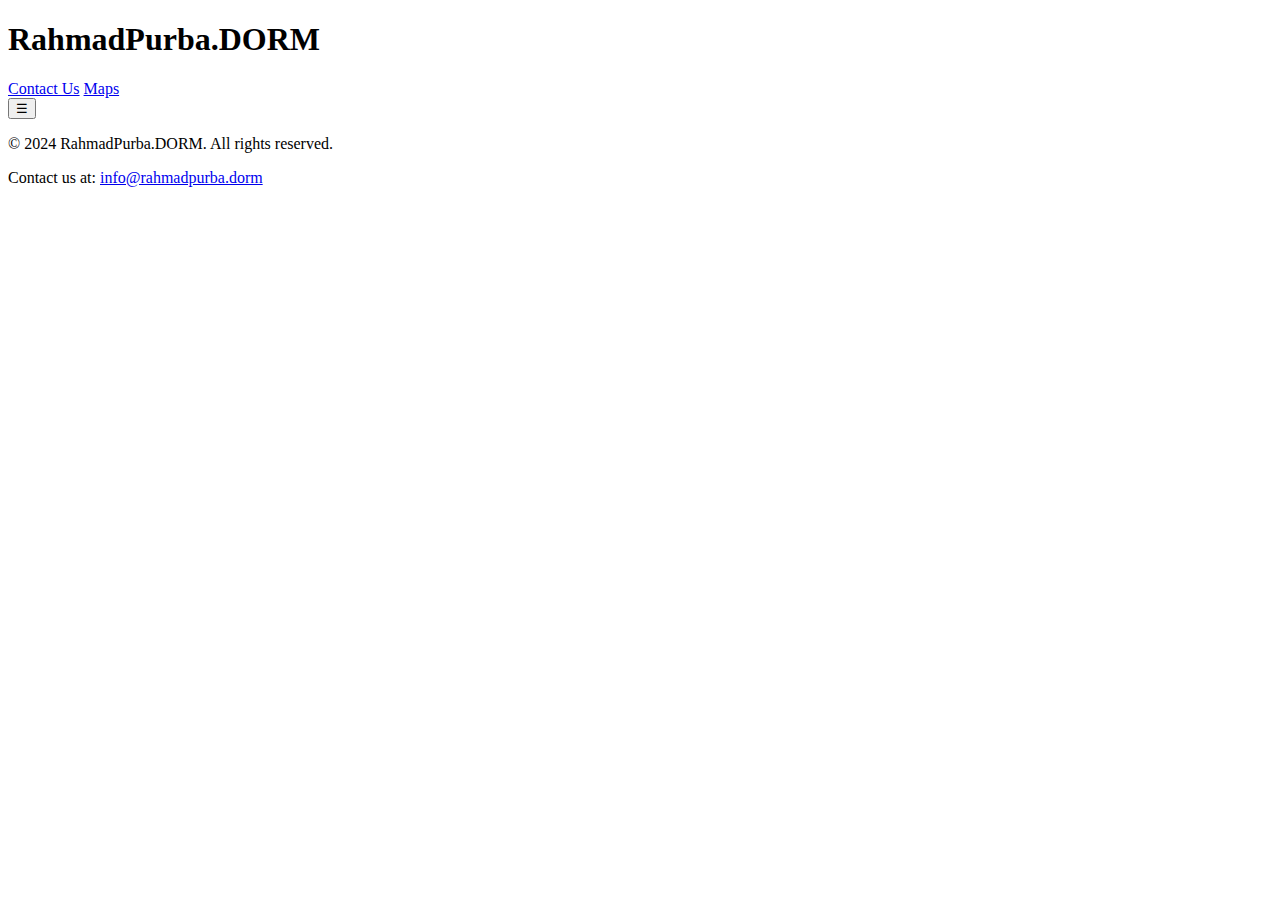
==== index.html @ 4224aac0 "footer" ====
<!DOCTYPE html>
<html lang="en">
<head>
    <meta charset="UTF-8">
    <meta name="viewport" content="width=device-width, initial-scale=1.0">
    <title>RahmadPurba.DORM</title>
    <link rel="stylesheet" href="style.css">
</head>
<body>   
    <header>
        <nav class="navbar">
            <h1>RahmadPurba.DORM</h1>
            <div class="navbar-links">
                <a href="https://wa.me/+6282167621663" class="login-btn">Contact Us</a>
                <a href="https://maps.app.goo.gl/WeaKBJQKnY1mv98q6?g_st=iw" class="cta-btn">Maps</a>
            </div>
            <button class="menu-toggle" aria-label="Toggle navigation">&#9776;</button>
        </nav>
    </header>
    <footer>
        <p>&copy; 2024 RahmadPurba.DORM. All rights reserved.</p>
        <p>Contact us at: <a href="mailto:info@rahmadpurba.dorm">info@rahmadpurba.dorm</a></p>
    </footer>
</body>
</html>
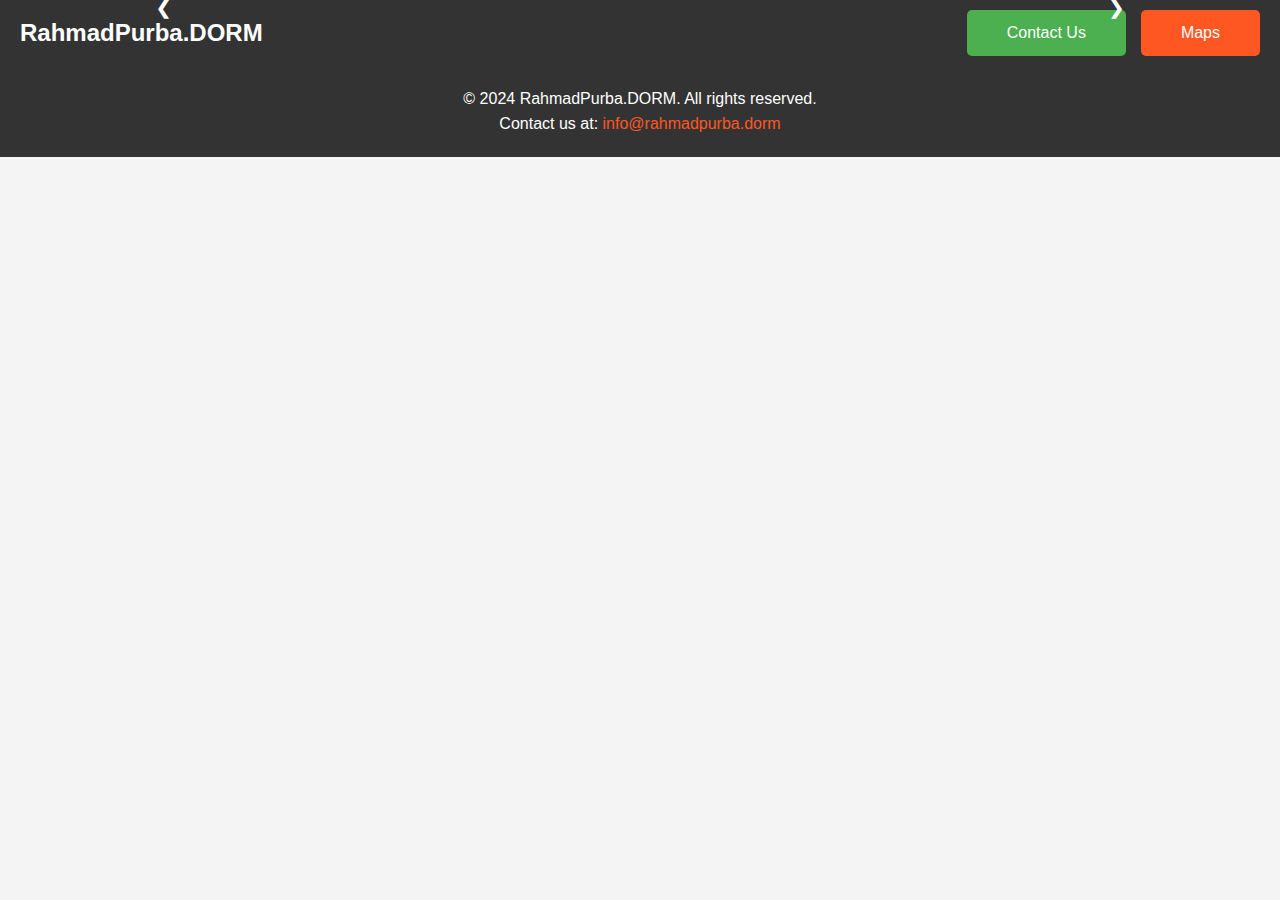
==== commit 83fe0b1e: "try" ====
--- a/index.html
+++ b/index.html
@@ -7,6 +7,74 @@
     <link rel="stylesheet" href="style.css">
 </head>
 <body>   
+
+    <div class="slideshow-container">
+
+        <div class="mySlides fade">
+          <div class="numbertext">1 / 3</div>
+          <img src="image1.jpg" style="width:100%">
+          <div class="text">Caption Text</div>
+        </div>
+        
+        <div class="mySlides fade">
+          <div class="numbertext">2 / 3</div>
+          <img src="image 2.jpg" style="width:100%">
+          <div class="text">Caption Two</div>
+        </div>
+        
+        <div class="mySlides fade">
+            <div class="numbertext">3 / 3</div>
+            <img src="image3.jpg" style="width:100%">
+            <div class="text">Caption Three</div>
+          </div>
+
+          <div class="mySlides fade">
+            <div class="numbertext">3 / 3</div>
+            <img src="image4.jpg" style="width:100%">
+            <div class="text">Caption Three</div>
+          </div>
+
+          <div class="mySlides fade">
+            <div class="numbertext">3 / 3</div>
+            <img src="image5.jpg" style="width:100%">
+            <div class="text">Caption Three</div>
+          </div>
+        
+          <div class="mySlides fade">
+            <div class="numbertext">3 / 3</div>
+            <img src="image6.jpg" style="width:100%">
+            <div class="text">Caption Three</div>
+          </div>
+
+          <div class="mySlides fade">
+            <div class="numbertext">3 / 3</div>
+            <img src="image7.jpg" style="width:100%">
+            <div class="text">Caption Three</div>
+          </div>
+
+          <div class="mySlides fade">
+            <div class="numbertext">3 / 3</div>
+            <img src="image8.jpg" style="width:100%">
+            <div class="text">Caption Three</div>
+          </div>
+
+          <div class="mySlides fade">
+            <div class="numbertext">3 / 3</div>
+            <img src="image9.jpg" style="width:100%">
+            <div class="text">Caption Three</div>
+          </div>
+
+          <div class="mySlides fade">
+            <div class="numbertext">3 / 3</div>
+            <img src="image10.jpg" style="width:100%">
+            <div class="text">Caption Three</div>
+          </div>
+
+        <a class="prev" onclick="plusSlides(-1)">❮</a>
+        <a class="next" onclick="plusSlides(1)">❯</a>
+        
+        </div>
+
     <header>
         <nav class="navbar">
             <h1>RahmadPurba.DORM</h1>
--- a/style.css
+++ b/style.css
@@ -0,0 +1,233 @@
+/* Reset CSS */
+* {
+    margin: 0;
+    padding: 0;
+    box-sizing: border-box;
+}
+
+body {
+    font-family: Arial, sans-serif;
+    line-height: 1.6;
+    background-color: #f4f4f4;
+    color: #333;
+}
+
+.navbar {
+    display: flex;
+    justify-content: space-between;
+    align-items: center;
+    padding: 10px 20px;
+    background-color: #333;
+    color: #fff;
+}
+
+.navbar h1 {
+    font-size: 1.5rem;
+}
+
+.navbar-links {
+    display: flex;
+    gap: 15px;
+}
+
+.navbar-links a {
+    text-decoration: none;
+    color: #fff;
+    padding: 10px 40px;
+    border-radius: 5px;
+}
+
+.login-btn {
+    background-color: #4caf50;
+}
+
+.cta-btn {
+    background-color: #ff5722;
+}
+
+.login-btn, .cta-btn {
+    color: #fff;
+    border: none;
+    cursor: pointer;
+    transition: background 0.3s;
+}
+
+.login-btn:hover {
+    background-color: #45a049;
+}
+
+.cta-btn:hover {
+    background-color: #e64a19;
+}
+
+.menu-toggle {
+    display: none;
+    font-size: 1.5rem;
+    background: none;
+    border: none;
+    color: #fff;
+}
+
+.container {
+  display: flex;
+  gap: 20px;
+  flex-wrap: wrap;
+  justify-content: center;
+}
+
+.price-box {
+  background-color: #fff;
+  border: 1px solid #ddd;
+  border-radius: 8px;
+  padding: 20px;
+  width: 250px;
+  text-align: center;
+  box-shadow: 0 4px 8px rgba(0, 0, 0, 0.1);
+}
+
+.price-box h2 {
+  font-size: 24px;
+  color: #333;
+  margin-bottom: 10px;
+}
+
+.price {
+  font-size: 28px;
+  color: #27ae60;
+  margin-bottom: 10px;
+  font-weight: bold;
+}
+
+.description {
+  font-size: 16px;
+  color: #666;
+  margin-bottom: 20px;
+}
+
+.order-button {
+  background-color: #27ae60;
+  color: white;
+  padding: 10px 20px;
+  border: none;
+  border-radius: 4px;
+  font-size: 16px;
+  cursor: pointer;
+  transition: background-color 0.3s;
+}
+
+.order-button:hover {
+  background-color: #1e8449;
+}
+
+/* Responsive styles */
+@media (max-width: 768px) {
+  .container {
+      flex-direction: column;
+      align-items: center;
+  }
+
+  .price-box {
+      width: 80%; /* Atur lebar menjadi 80% layar pada perangkat yang lebih kecil */
+      margin-bottom: 20px;
+  }
+}
+  
+footer {
+    text-align: center;
+    padding: 20px;
+    background: #333;
+    color: #fff;
+}
+
+footer a {
+    color: #ff5722;
+    text-decoration: none;
+}
+
+* {box-sizing:border-box}
+
+/* Slideshow container */
+.slideshow-container {
+  max-width: 1000px;
+  position: relative;
+  margin: auto;
+}
+
+/* Hide the images by default */
+.mySlides {
+  display: none;
+}
+
+/* Next & previous buttons */
+.prev, .next {
+  cursor: pointer;
+  position: absolute;
+  top: 50%;
+  width: auto;
+  margin-top: -22px;
+  padding: 16px;
+  color: white;
+  font-weight: bold;
+  font-size: 18px;
+  transition: 0.6s ease;
+  border-radius: 0 3px 3px 0;
+  user-select: none;
+}
+
+/* Position the "next button" to the right */
+.next {
+  right: 0;
+  border-radius: 3px 0 0 3px;
+}
+
+/* On hover, add a black background color with a little bit see-through */
+.prev:hover, .next:hover {
+  background-color: rgba(0,0,0,0.8);
+}
+
+/* Caption text */
+.text {
+  color: #f2f2f2;
+  font-size: 15px;
+  padding: 8px 12px;
+  position: absolute;
+  bottom: 8px;
+  width: 100%;
+  text-align: center;
+}
+
+/* Number text (1/3 etc) */
+.numbertext {
+  color: #f2f2f2;
+  font-size: 12px;
+  padding: 8px 12px;
+  position: absolute;
+  top: 0;
+}
+
+/* The dots/bullets/indicators */
+.dot {
+  cursor: pointer;
+  height: 15px;
+  width: 15px;
+  margin: 0 2px;
+  background-color: #bbb;
+  border-radius: 50%;
+  display: inline-block;
+  transition: background-color 0.6s ease;
+}
+
+.active, .dot:hover {
+  background-color: #717171;
+}
+
+/* Fading animation */
+.fade {
+  animation-name: fade;
+  animation-duration: 1.5s;
+}
+
+@keyframes fade {
+  from {opacity: .4}
+  to {opacity: 1}
+}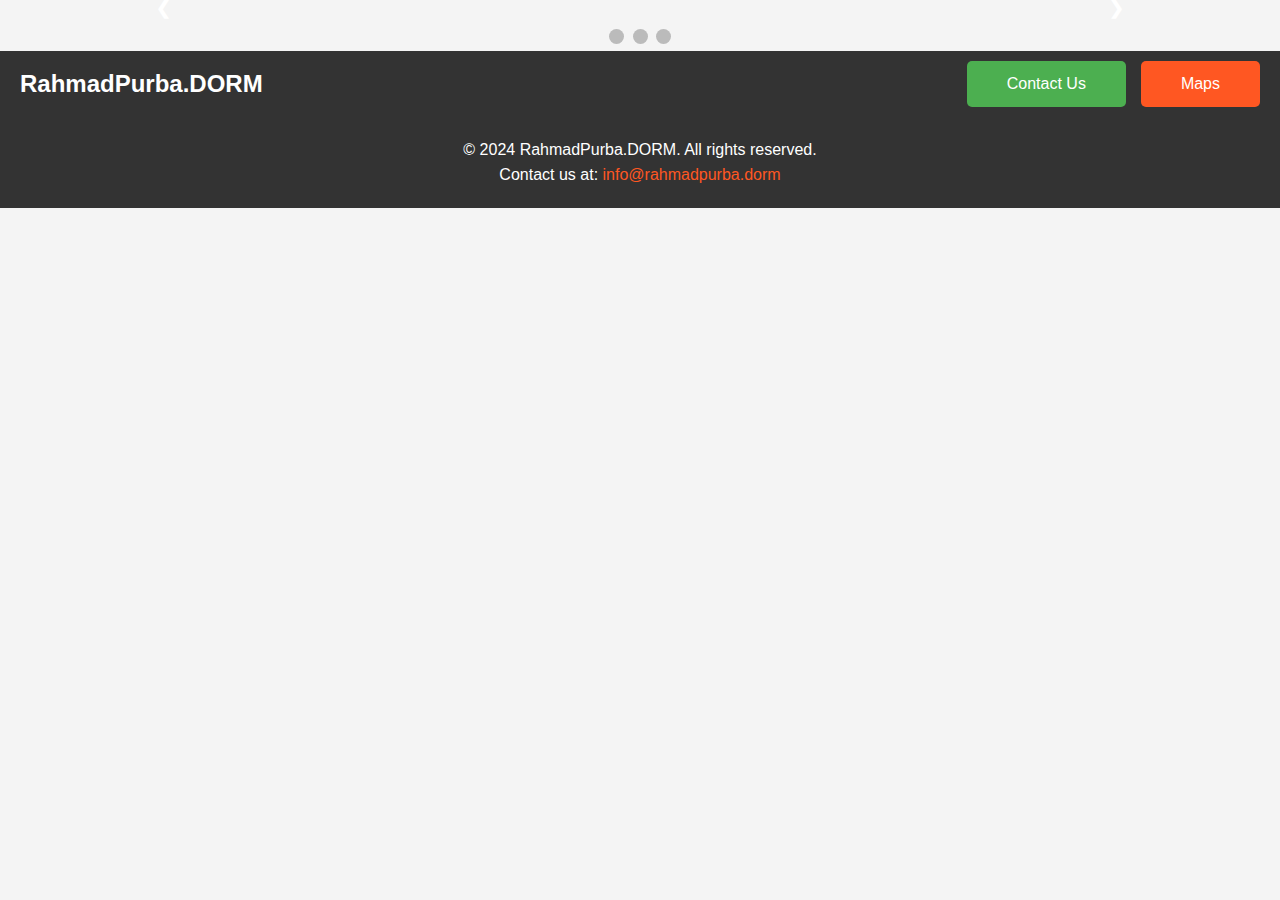
==== commit 7eefca90: "try" ====
--- a/index.html
+++ b/index.html
@@ -70,10 +70,17 @@
             <div class="text">Caption Three</div>
           </div>
 
-        <a class="prev" onclick="plusSlides(-1)">❮</a>
-        <a class="next" onclick="plusSlides(1)">❯</a>
+        <a class="prev" onclick="plusSlides(-1)">&#10094;</a>
+        <a class="next" onclick="plusSlides(1)">&#10095;</a>
         
         </div>
+        <br>
+
+        <div style="text-align:center">
+            <span class="dot" onclick="currentSlide(1)"></span>
+            <span class="dot" onclick="currentSlide(2)"></span>
+            <span class="dot" onclick="currentSlide(3)"></span>
+          </div>
 
     <header>
         <nav class="navbar">
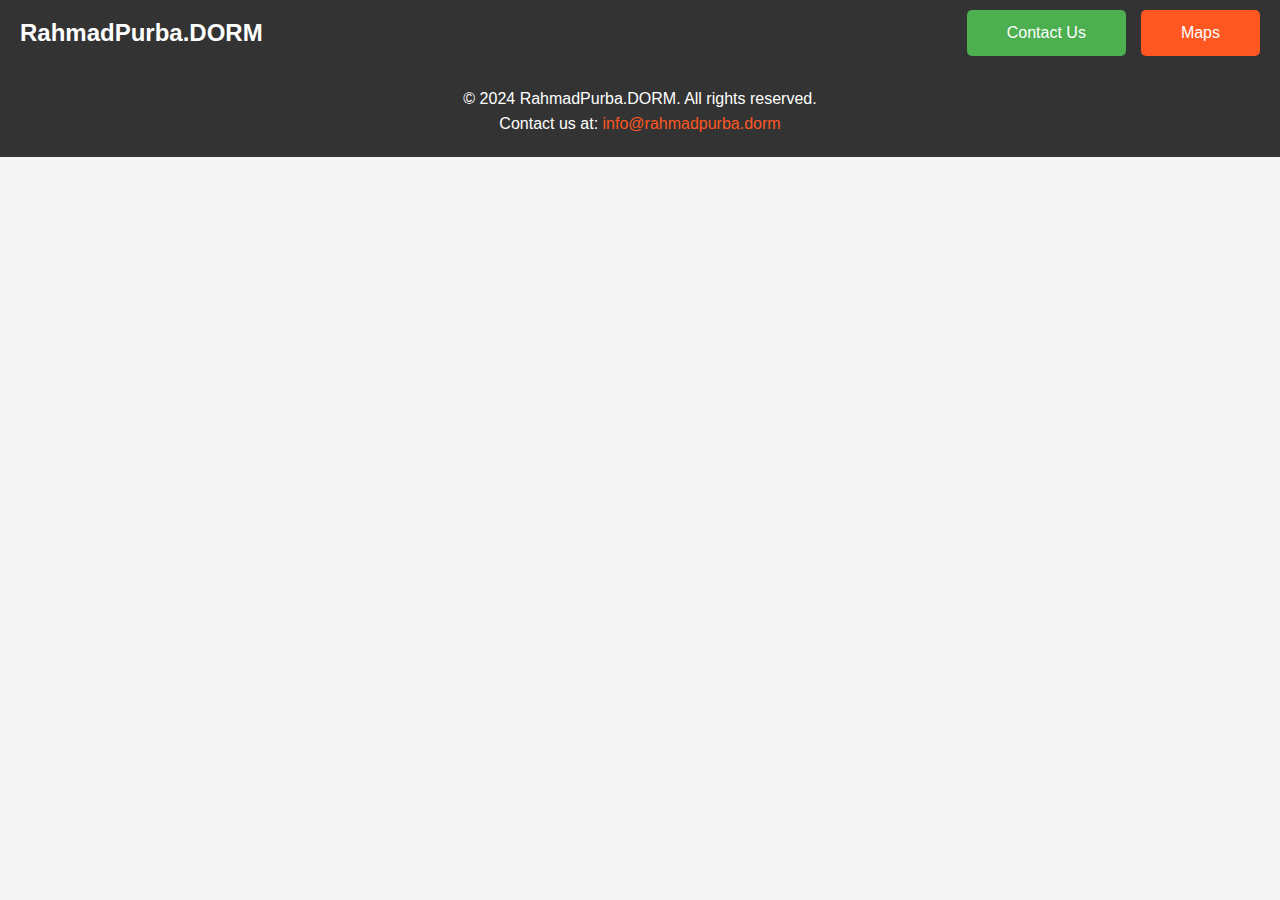
==== commit 557d37cc: "wrong" ====
--- a/index.html
+++ b/index.html
@@ -7,81 +7,6 @@
     <link rel="stylesheet" href="style.css">
 </head>
 <body>   
-
-    <div class="slideshow-container">
-
-        <div class="mySlides fade">
-          <div class="numbertext">1 / 3</div>
-          <img src="image1.jpg" style="width:100%">
-          <div class="text">Caption Text</div>
-        </div>
-        
-        <div class="mySlides fade">
-          <div class="numbertext">2 / 3</div>
-          <img src="image 2.jpg" style="width:100%">
-          <div class="text">Caption Two</div>
-        </div>
-        
-        <div class="mySlides fade">
-            <div class="numbertext">3 / 3</div>
-            <img src="image3.jpg" style="width:100%">
-            <div class="text">Caption Three</div>
-          </div>
-
-          <div class="mySlides fade">
-            <div class="numbertext">3 / 3</div>
-            <img src="image4.jpg" style="width:100%">
-            <div class="text">Caption Three</div>
-          </div>
-
-          <div class="mySlides fade">
-            <div class="numbertext">3 / 3</div>
-            <img src="image5.jpg" style="width:100%">
-            <div class="text">Caption Three</div>
-          </div>
-        
-          <div class="mySlides fade">
-            <div class="numbertext">3 / 3</div>
-            <img src="image6.jpg" style="width:100%">
-            <div class="text">Caption Three</div>
-          </div>
-
-          <div class="mySlides fade">
-            <div class="numbertext">3 / 3</div>
-            <img src="image7.jpg" style="width:100%">
-            <div class="text">Caption Three</div>
-          </div>
-
-          <div class="mySlides fade">
-            <div class="numbertext">3 / 3</div>
-            <img src="image8.jpg" style="width:100%">
-            <div class="text">Caption Three</div>
-          </div>
-
-          <div class="mySlides fade">
-            <div class="numbertext">3 / 3</div>
-            <img src="image9.jpg" style="width:100%">
-            <div class="text">Caption Three</div>
-          </div>
-
-          <div class="mySlides fade">
-            <div class="numbertext">3 / 3</div>
-            <img src="image10.jpg" style="width:100%">
-            <div class="text">Caption Three</div>
-          </div>
-
-        <a class="prev" onclick="plusSlides(-1)">&#10094;</a>
-        <a class="next" onclick="plusSlides(1)">&#10095;</a>
-        
-        </div>
-        <br>
-
-        <div style="text-align:center">
-            <span class="dot" onclick="currentSlide(1)"></span>
-            <span class="dot" onclick="currentSlide(2)"></span>
-            <span class="dot" onclick="currentSlide(3)"></span>
-          </div>
-
     <header>
         <nav class="navbar">
             <h1>RahmadPurba.DORM</h1>
--- a/style.css
+++ b/style.css
@@ -143,91 +143,3 @@
     color: #ff5722;
     text-decoration: none;
 }
-
-* {box-sizing:border-box}
-
-/* Slideshow container */
-.slideshow-container {
-  max-width: 1000px;
-  position: relative;
-  margin: auto;
-}
-
-/* Hide the images by default */
-.mySlides {
-  display: none;
-}
-
-/* Next & previous buttons */
-.prev, .next {
-  cursor: pointer;
-  position: absolute;
-  top: 50%;
-  width: auto;
-  margin-top: -22px;
-  padding: 16px;
-  color: white;
-  font-weight: bold;
-  font-size: 18px;
-  transition: 0.6s ease;
-  border-radius: 0 3px 3px 0;
-  user-select: none;
-}
-
-/* Position the "next button" to the right */
-.next {
-  right: 0;
-  border-radius: 3px 0 0 3px;
-}
-
-/* On hover, add a black background color with a little bit see-through */
-.prev:hover, .next:hover {
-  background-color: rgba(0,0,0,0.8);
-}
-
-/* Caption text */
-.text {
-  color: #f2f2f2;
-  font-size: 15px;
-  padding: 8px 12px;
-  position: absolute;
-  bottom: 8px;
-  width: 100%;
-  text-align: center;
-}
-
-/* Number text (1/3 etc) */
-.numbertext {
-  color: #f2f2f2;
-  font-size: 12px;
-  padding: 8px 12px;
-  position: absolute;
-  top: 0;
-}
-
-/* The dots/bullets/indicators */
-.dot {
-  cursor: pointer;
-  height: 15px;
-  width: 15px;
-  margin: 0 2px;
-  background-color: #bbb;
-  border-radius: 50%;
-  display: inline-block;
-  transition: background-color 0.6s ease;
-}
-
-.active, .dot:hover {
-  background-color: #717171;
-}
-
-/* Fading animation */
-.fade {
-  animation-name: fade;
-  animation-duration: 1.5s;
-}
-
-@keyframes fade {
-  from {opacity: .4}
-  to {opacity: 1}
-}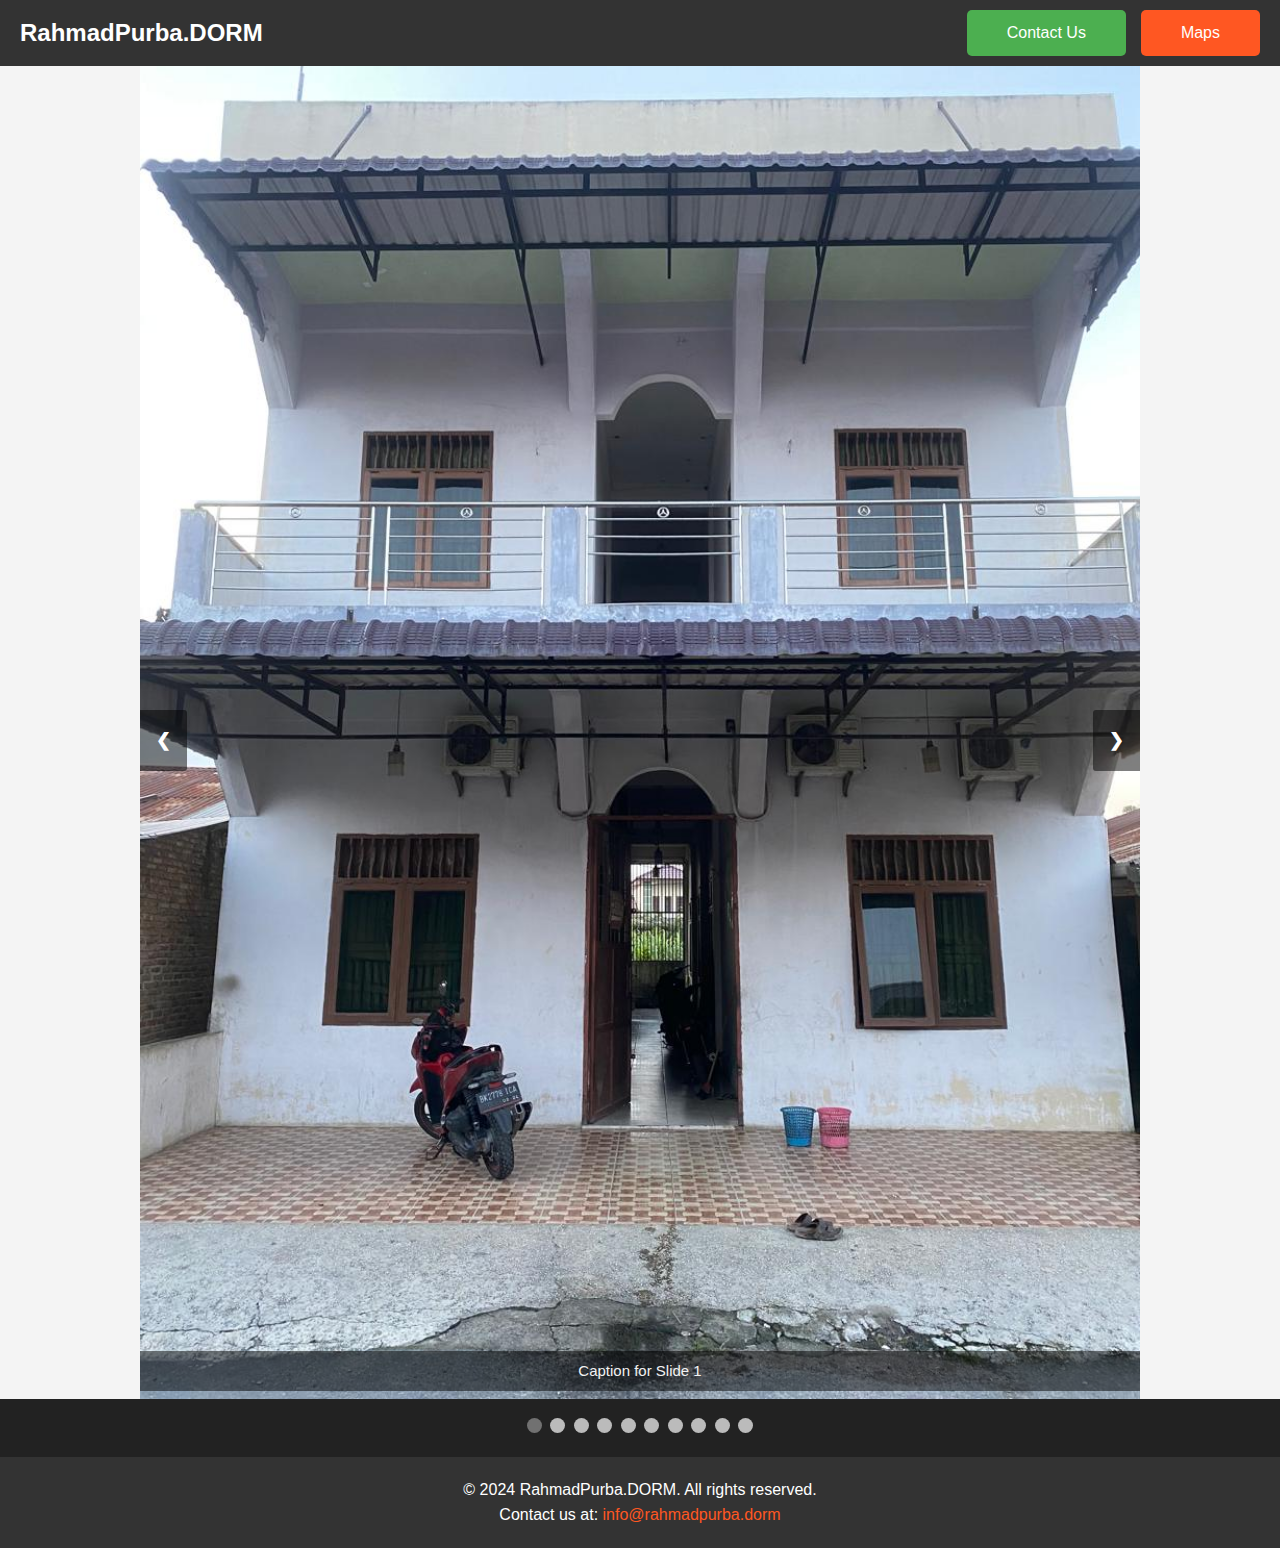
==== commit df4abbfe: "try again" ====
--- a/index.html
+++ b/index.html
@@ -17,6 +17,90 @@
             <button class="menu-toggle" aria-label="Toggle navigation">&#9776;</button>
         </nav>
     </header>
+
+    <div class="slideshow-container">
+        <!-- Slide 1 -->
+        <div class="slides">
+            <img src="image1.jpg" alt="Slide 1">
+            <div class="text">Caption for Slide 1</div>
+        </div>
+    
+        <!-- Slide 2 -->
+        <div class="slides">
+            <img src="image2.jpg" alt="Slide 2">
+            <div class="text">Caption for Slide 2</div>
+        </div>
+    
+        <!-- Slide 3 -->
+        <div class="slides">
+            <img src="image3.jpg" alt="Slide 3">
+            <div class="text">Caption for Slide 3</div>
+        </div>
+    
+        <!-- Slide 4 -->
+        <div class="slides">
+            <img src="image4.jpg" alt="Slide 4">
+            <div class="text">Caption for Slide 4</div>
+        </div>
+    
+        <!-- Slide 5 -->
+        <div class="slides">
+            <img src="image5.jpg" alt="Slide 5">
+            <div class="text">Caption for Slide 5</div>
+        </div>
+    
+        <!-- Slide 6 -->
+        <div class="slides">
+            <img src="image6.jpg" alt="Slide 6">
+            <div class="text">Caption for Slide 6</div>
+        </div>
+    
+        <!-- Slide 7 -->
+        <div class="slides">
+            <img src="image7.jpg" alt="Slide 7">
+            <div class="text">Caption for Slide 7</div>
+        </div>
+    
+        <!-- Slide 8 -->
+        <div class="slides">
+            <img src="image8.jpg" alt="Slide 8">
+            <div class="text">Caption for Slide 8</div>
+        </div>
+    
+        <!-- Slide 9 -->
+        <div class="slides">
+            <img src="image9.jpg" alt="Slide 9">
+            <div class="text">Caption for Slide 9</div>
+        </div>
+    
+        <!-- Slide 10 -->
+        <div class="slides">
+            <img src="image10.jpg" alt="Slide 10">
+            <div class="text">Caption for Slide 10</div>
+        </div>
+    
+        <!-- Navigation buttons -->
+        <a class="prev" onclick="plusSlides(-1)">❮</a>
+        <a class="next" onclick="plusSlides(1)">❯</a>
+    </div>
+    
+    <!-- Dots for navigation -->
+    <div class="dot-container">
+        <span class="dot" onclick="currentSlide(1)"></span> 
+        <span class="dot" onclick="currentSlide(2)"></span> 
+        <span class="dot" onclick="currentSlide(3)"></span> 
+        <span class="dot" onclick="currentSlide(4)"></span> 
+        <span class="dot" onclick="currentSlide(5)"></span> 
+        <span class="dot" onclick="currentSlide(6)"></span> 
+        <span class="dot" onclick="currentSlide(7)"></span> 
+        <span class="dot" onclick="currentSlide(8)"></span> 
+        <span class="dot" onclick="currentSlide(9)"></span> 
+        <span class="dot" onclick="currentSlide(10)"></span> 
+    </div>
+    
+    <script src="script.js"></script>
+    
+
     <footer>
         <p>&copy; 2024 RahmadPurba.DORM. All rights reserved.</p>
         <p>Contact us at: <a href="mailto:info@rahmadpurba.dorm">info@rahmadpurba.dorm</a></p>
--- a/style.css
+++ b/style.css
@@ -143,3 +143,61 @@
     color: #ff5722;
     text-decoration: none;
 }
+
+* { box-sizing: border-box; }
+.slideshow-container {
+    max-width: 1000px;
+    position: relative;
+    margin: auto;
+}
+.slides { display: none; }
+img { vertical-align: middle; width: 100%; }
+
+/* Caption */
+.text {
+    color: #f2f2f2;
+    font-size: 15px;
+    padding: 8px 12px;
+    position: absolute;
+    bottom: 8px;
+    width: 100%;
+    text-align: center;
+    background: rgba(0, 0, 0, 0.5);
+}
+
+/* Previous and next buttons */
+.prev, .next {
+    cursor: pointer;
+    position: absolute;
+    top: 50%;
+    width: auto;
+    padding: 16px;
+    margin-top: -22px;
+    color: white;
+    font-weight: bold;
+    font-size: 18px;
+    transition: 0.6s ease;
+    border-radius: 0 3px 3px 0;
+    user-select: none;
+    background-color: rgba(0, 0, 0, 0.5);
+}
+.next { right: 0; border-radius: 3px 0 0 3px; }
+.prev:hover, .next:hover { background-color: rgba(0, 0, 0, 0.8); }
+
+/* Dots */
+.dot-container {
+    text-align: center;
+    padding: 16px;
+    background: #222;
+}
+.dot {
+    cursor: pointer;
+    height: 15px;
+    width: 15px;
+    margin: 0 2px;
+    background-color: #bbb;
+    border-radius: 50%;
+    display: inline-block;
+    transition: background-color 0.6s ease;
+}
+.active, .dot:hover { background-color: #717171; }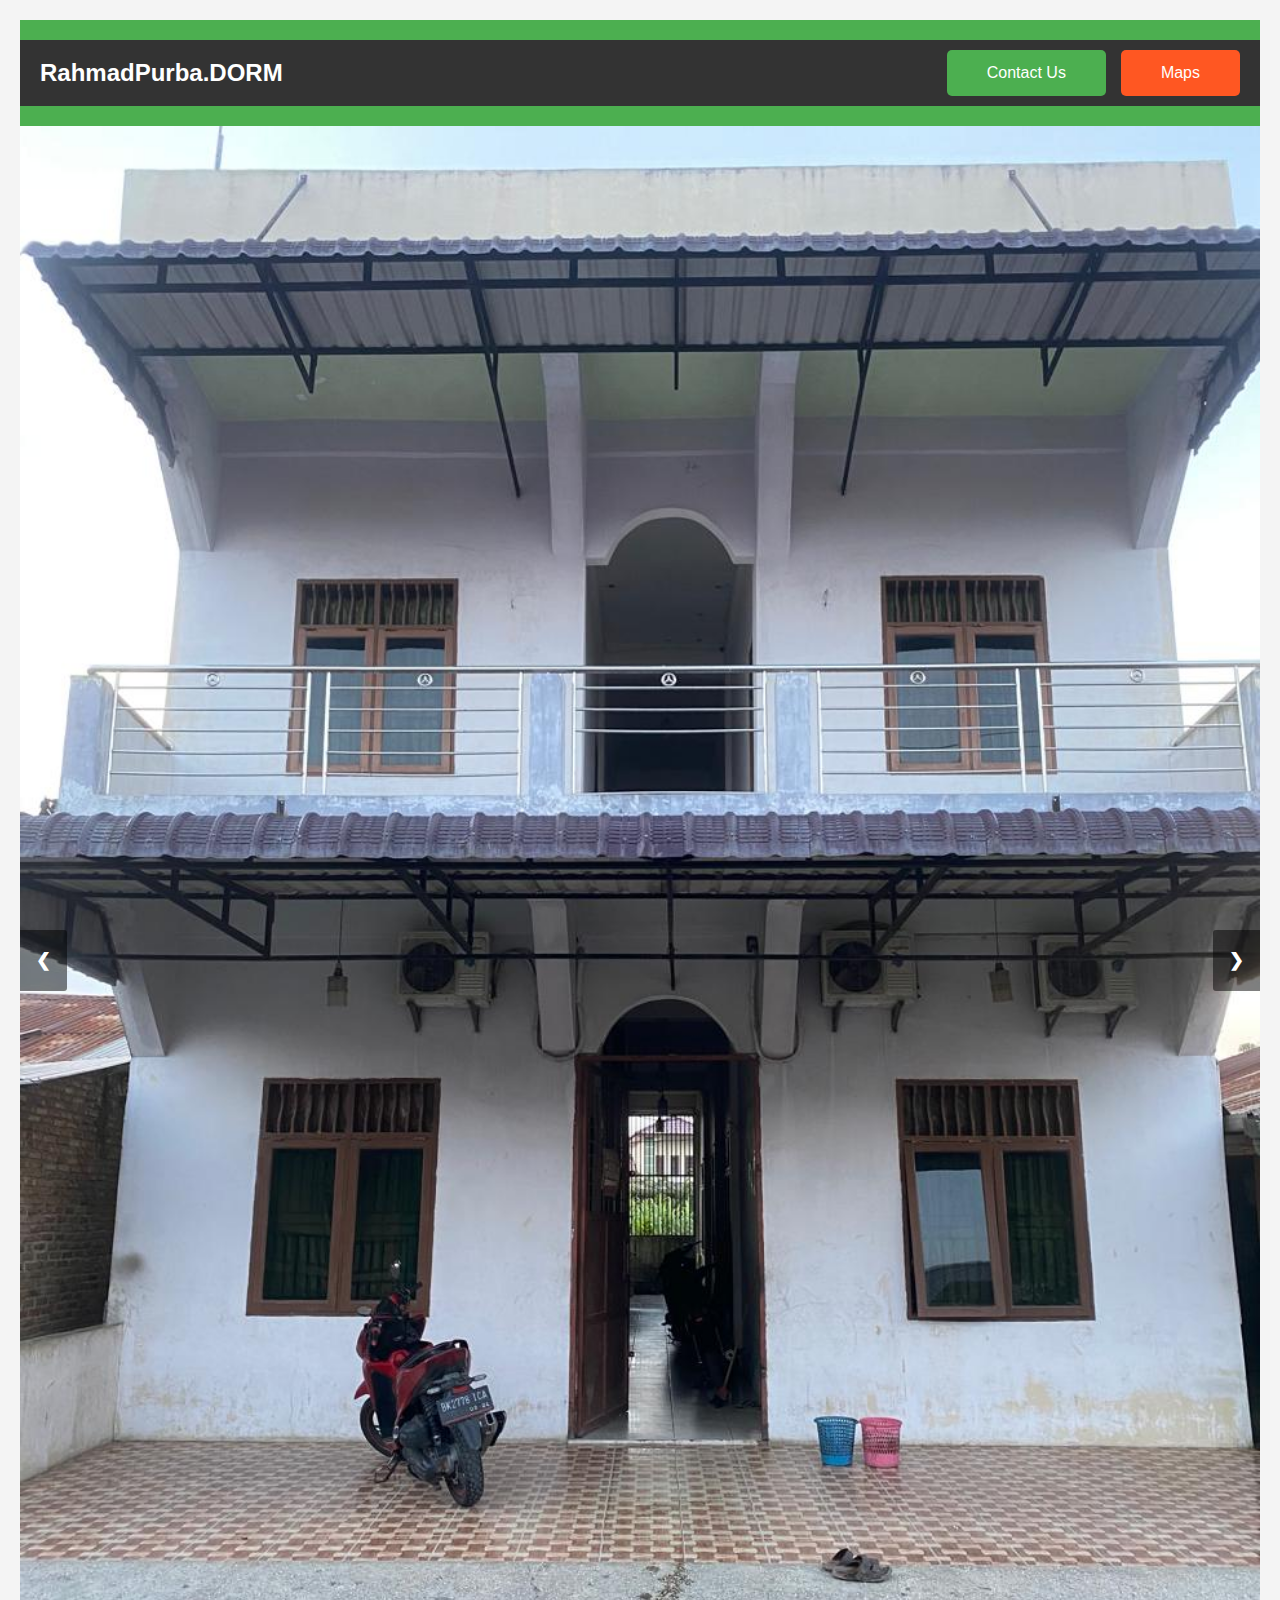
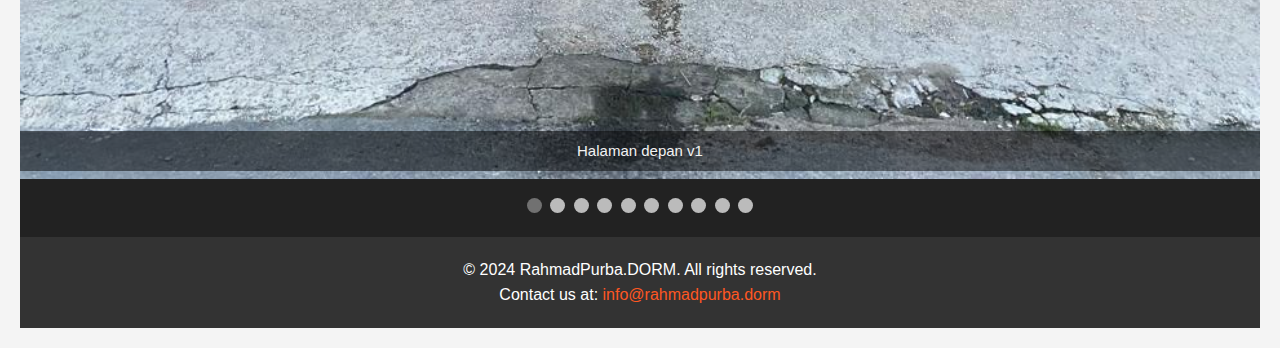
==== commit 2f21cd84: "change slide" ====
--- a/index.html
+++ b/index.html
@@ -22,49 +22,49 @@
         <!-- Slide 1 -->
         <div class="slides">
             <img src="image1.jpg" alt="Slide 1">
-            <div class="text">Caption for Slide 1</div>
+            <div class="text">Halaman depan v1</div>
         </div>
     
         <!-- Slide 2 -->
         <div class="slides">
             <img src="image2.jpg" alt="Slide 2">
-            <div class="text">Caption for Slide 2</div>
+            <div class="text">rooftop v1</div>
         </div>
     
         <!-- Slide 3 -->
         <div class="slides">
             <img src="image3.jpg" alt="Slide 3">
-            <div class="text">Caption for Slide 3</div>
+            <div class="text">rooftop v2</div>
         </div>
     
         <!-- Slide 4 -->
         <div class="slides">
             <img src="image4.jpg" alt="Slide 4">
-            <div class="text">Caption for Slide 4</div>
+            <div class="text">Halaman depan v2</div>
         </div>
     
         <!-- Slide 5 -->
         <div class="slides">
             <img src="image5.jpg" alt="Slide 5">
-            <div class="text">Caption for Slide 5</div>
+            <div class="text">Balkon</div>
         </div>
     
         <!-- Slide 6 -->
         <div class="slides">
             <img src="image6.jpg" alt="Slide 6">
-            <div class="text">Caption for Slide 6</div>
+            <div class="text">Tangga</div>
         </div>
     
         <!-- Slide 7 -->
         <div class="slides">
             <img src="image7.jpg" alt="Slide 7">
-            <div class="text">Caption for Slide 7</div>
+            <div class="text">rooftop v3</div>
         </div>
     
         <!-- Slide 8 -->
         <div class="slides">
             <img src="image8.jpg" alt="Slide 8">
-            <div class="text">Caption for Slide 8</div>
+            <div class="text">lantai 2</div>
         </div>
     
         <!-- Slide 9 -->
--- a/style.css
+++ b/style.css
@@ -200,4 +200,179 @@
     display: inline-block;
     transition: background-color 0.6s ease;
 }
-.active, .dot:hover { background-color: #717171; }+.active, .dot:hover { background-color: #717171; }
+
+* { box-sizing: border-box; }
+body { font-family: Arial, sans-serif; margin: 0; padding: 0; }
+
+/* Slideshow container */
+.slideshow-container {
+    max-width: 100%;
+    position: relative;
+    margin: auto;
+}
+
+.slides { 
+    display: none; 
+}
+
+img { 
+    width: 100%; 
+    height: auto;
+}
+
+.text {
+    color: #f2f2f2;
+    font-size: 15px;
+    padding: 8px 12px;
+    position: absolute;
+    bottom: 8px;
+    width: 100%;
+    text-align: center;
+    background: rgba(0, 0, 0, 0.5);
+}
+
+/* Navigation buttons */
+.prev, .next {
+    cursor: pointer;
+    position: absolute;
+    top: 50%;
+    width: auto;
+    padding: 16px;
+    color: white;
+    font-weight: bold;
+    font-size: 18px;
+    transition: 0.6s ease;
+    border-radius: 0 3px 3px 0;
+    user-select: none;
+    background-color: rgba(0, 0, 0, 0.5);
+}
+.next { right: 0; border-radius: 3px 0 0 3px; }
+.prev:hover, .next:hover { background-color: rgba(0, 0, 0, 0.8); }
+
+/* Dot indicators */
+.dot-container {
+    text-align: center;
+    padding: 16px;
+    background: #222;
+}
+.dot {
+    cursor: pointer;
+    height: 15px;
+    width: 15px;
+    margin: 0 2px;
+    background-color: #bbb;
+    border-radius: 50%;
+    display: inline-block;
+    transition: background-color 0.6s ease;
+}
+.active, .dot:hover { background-color: #717171; }
+
+/* Responsive styling */
+@media only screen and (max-width: 768px) {
+    .prev, .next {
+        font-size: 12px;
+        padding: 10px;
+    }
+    .text {
+        font-size: 12px;
+        padding: 6px;
+    }
+}
+
+@media only screen and (max-width: 480px) {
+    .prev, .next {
+        font-size: 10px;
+        padding: 8px;
+    }
+    .text {
+        font-size: 10px;
+        padding: 4px;
+    }
+}
+
+/* Reset CSS */
+* {
+    margin: 0;
+    padding: 0;
+    box-sizing: border-box;
+}
+
+/* Gaya umum untuk halaman */
+body {
+    font-family: Arial, sans-serif;
+    line-height: 1.6;
+    padding: 20px;
+    color: #333;
+}
+
+header {
+    background: #4CAF50;
+    color: #fff;
+    padding: 20px 0;
+    text-align: center;
+}
+
+header h1 {
+    margin: 0;
+}
+
+/* Gaya konten utama */
+.container {
+    max-width: 1200px;
+    margin: auto;
+}
+
+.row {
+    display: flex;
+    flex-wrap: wrap;
+}
+
+.column {
+    flex: 1;
+    padding: 15px;
+    background: #f4f4f4;
+    margin: 10px;
+}
+
+/* Responsive Styles */
+@media (max-width: 768px) {
+    .navbar h1 {
+        font-size: 20px;
+    }
+
+    .navbar-links a {
+        padding: 8px 16px;
+        font-size: 14px;
+    }
+
+    /* Display menu toggle button */
+    .menu-toggle {
+        display: inline-block;
+    }
+
+    .navbar-links {
+        display: none;
+        flex-direction: column;
+    }
+
+    .menu-toggle.active + .navbar-links {
+        display: flex;
+    }
+}
+
+@media (max-width: 480px) {
+    .navbar h1 {
+        font-size: 18px;
+    }
+
+    .text {
+        font-size: 16px;
+        padding: 5px 10px;
+    }
+
+    .prev, .next {
+        font-size: 16px;
+        padding: 12px;
+    }
+}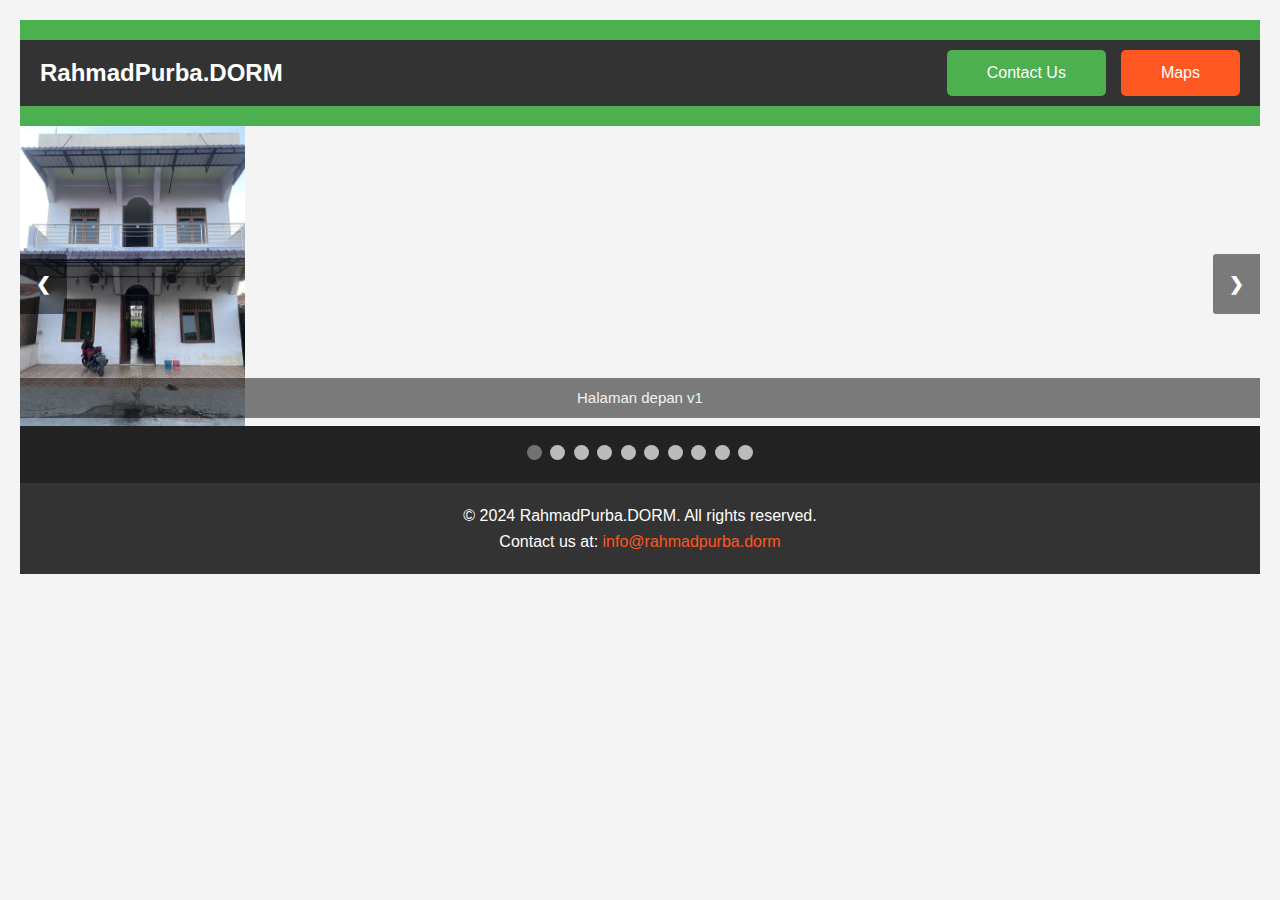
==== commit 370d197f: "p" ====
--- a/index.html
+++ b/index.html
@@ -70,18 +70,31 @@
         <!-- Slide 9 -->
         <div class="slides">
             <img src="image9.jpg" alt="Slide 9">
-            <div class="text">Caption for Slide 9</div>
+            <div class="text">lantai 2 v2</div>
         </div>
     
         <!-- Slide 10 -->
         <div class="slides">
             <img src="image10.jpg" alt="Slide 10">
-            <div class="text">Caption for Slide 10</div>
+            <div class="text">balkon v2</div>
         </div>
     
         <!-- Navigation buttons -->
         <a class="prev" onclick="plusSlides(-1)">❮</a>
         <a class="next" onclick="plusSlides(1)">❯</a>
+    </div>
+
+    <div class="slides">
+        <img src="image1.jpg" alt="Foto di Tengah">
+        <img src="image2.jpg" alt="Foto di Tengah">
+        <img src="image3.jpg" alt="Foto di Tengah">
+        <img src="image4.jpg" alt="Foto di Tengah">
+        <img src="image5.jpg" alt="Foto di Tengah">
+        <img src="image6.jpg" alt="Foto di Tengah">
+        <img src="image7.jpg" alt="Foto di Tengah">
+        <img src="image8.jpg" alt="Foto di Tengah">
+        <img src="image9.jpg" alt="Foto di Tengah">
+        <img src="image10.jpg" alt="Foto di Tengah">
     </div>
     
     <!-- Dots for navigation -->
--- a/style.css
+++ b/style.css
@@ -375,4 +375,20 @@
         font-size: 16px;
         padding: 12px;
     }
+}
+
+/* Mengatur ukuran gambar dalam slideshow */
+.slides img {
+    width: 100%;       /* Foto akan menyesuaikan lebar container */
+    max-width: max-content;  /* Batas maksimum lebar gambar */
+    max-height: 300px; /* Batas maksimum tinggi gambar */
+    height: auto;      /* Tinggi gambar menyesuaikan rasio asli */
+    object-fit: cover; /* Gambar akan dipotong jika perlu agar tetap rapi */
+    margin: auto;
+}
+
+slides {
+    display: grid;
+    place-items: center; /* Menempatkan elemen ke tengah (horizontal dan vertikal) */
+    height: 100%;        /* Pastikan kontainer memiliki tinggi */
 }